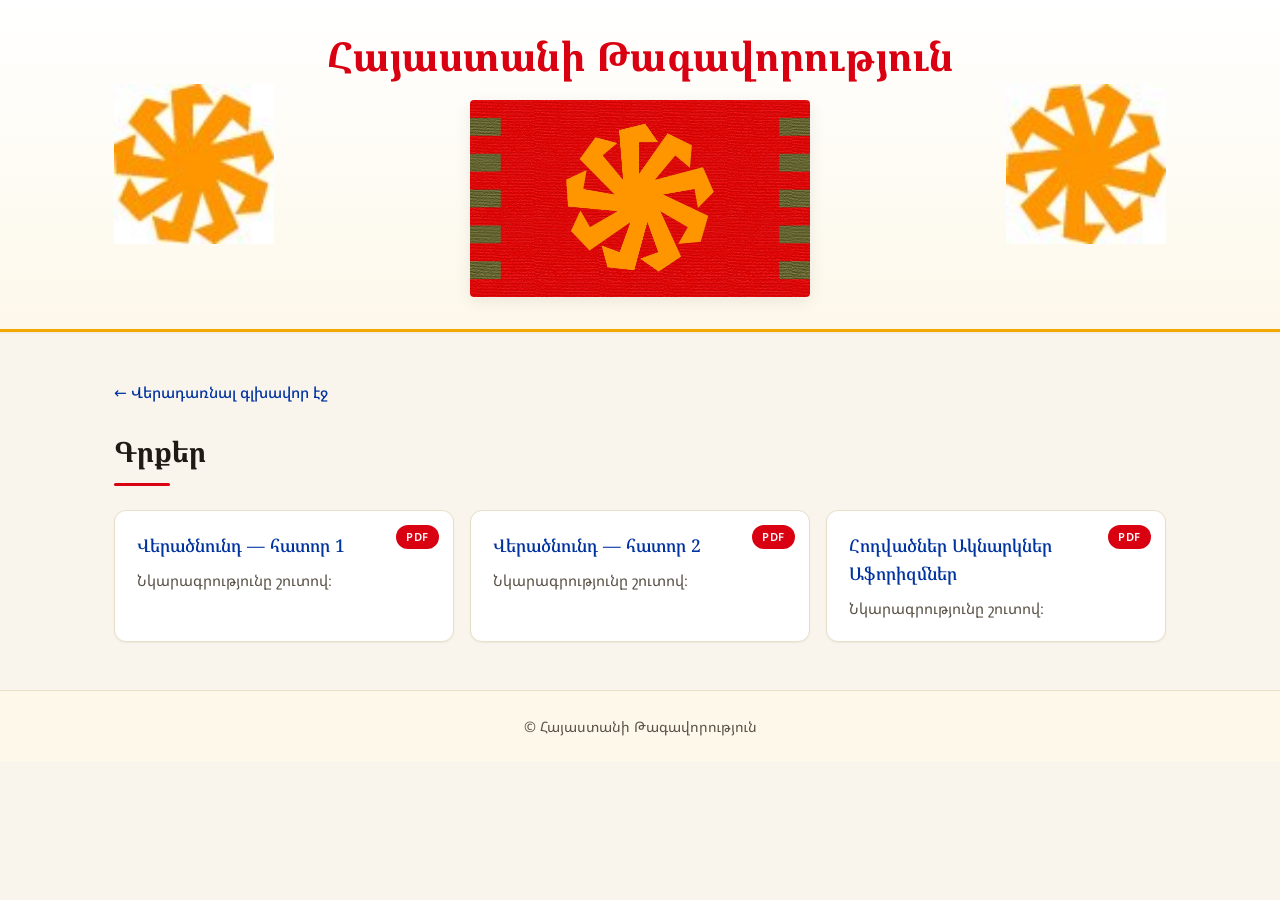
==== resources/important/books.html @ f5500ae0 "Rules and Constitution" ====
<!DOCTYPE html>
<html lang="hy">
<head>
    <meta charset="UTF-8">
    <meta name="viewport" content="width=device-width, initial-scale=1.0">
    <link rel="preconnect" href="https://fonts.googleapis.com">
    <link rel="preconnect" href="https://fonts.gstatic.com" crossorigin>
    <link href="https://fonts.googleapis.com/css2?family=Noto+Serif+Armenian:wght@500;700&family=Noto+Sans+Armenian:wght@400;500;600&display=swap" rel="stylesheet">
    <link rel="stylesheet" href="../../styles.css">
    <link rel="icon" type="image/png" href="../images/gerb1.ico">
    <title>Գրքեր — Հայաստանի Թագավորություն</title>
</head>
<body>
<header class="hero">
    <div class="hero-inner">
        <img class="gerb" src="../images/gerb1.jpg" alt="Զինանշան">
        <div class="hero-center">
            <a href="../../index.html" class="hero-title-link">
                <h1 class="hero-title">Հայաստանի Թագավորություն</h1>
            </a>
            <img class="flag" src="../images/flag_original.jpg" alt="Հայաստանի դրոշ">
        </div>
        <img class="gerb" src="../images/gerb2.jpg" alt="Զինանշան">
    </div>
</header>

<main class="container">
    <nav class="breadcrumb">
        <a href="../../index.html">← Վերադառնալ գլխավոր էջ</a>
    </nav>

    <section class="link-section">
        <h2 class="section-title">Գրքեր</h2>
        <ul class="link-grid">
            <li class="link-card">
                <span class="badge">PDF</span>
                <a href="../books/rebirth.pdf" target="_blank" rel="noopener noreferrer">Վերածնունդ — հատոր 1</a>
                <p>Նկարագրությունը շուտով։</p>
            </li>
            <li class="link-card">
                <span class="badge">PDF</span>
                <a href="../books/rebirth_2.pdf" target="_blank" rel="noopener noreferrer">Վերածնունդ — հատոր 2</a>
                <p>Նկարագրությունը շուտով։</p>
            </li>
            <li class="link-card">
                <span class="badge">PDF</span>
                <a href="../books/articles.pdf" target="_blank" rel="noopener noreferrer">Հոդվածներ Ակնարկներ Աֆորիզմներ</a>
                <p>Նկարագրությունը շուտով։</p>
            </li>
        </ul>
    </section>
</main>

<footer class="site-footer">
    <p>© Հայաստանի Թագավորություն</p>
</footer>
</body>
</html>
---- styles.css ----
:root {
    --color-bg: #faf5ec;
    --color-surface: #ffffff;
    --color-border: #e8dfc9;
    --color-text: #1f1a14;
    --color-muted: #5a5247;
    --color-primary: #0033a0;
    --color-primary-hover: #002073;
    --color-accent: #d90012;
    --color-apricot: #f2a800;
    --shadow-sm: 0 1px 2px rgba(31, 26, 20, 0.06);
    --shadow-md: 0 4px 16px rgba(31, 26, 20, 0.08);
    --radius: 12px;
}

* {
    box-sizing: border-box;
}

html {
    scroll-behavior: smooth;
}

body {
    margin: 0;
    background-color: var(--color-bg);
    color: var(--color-text);
    font-family: 'Noto Sans Armenian', 'Segoe UI', system-ui, sans-serif;
    font-size: 16px;
    line-height: 1.6;
    -webkit-font-smoothing: antialiased;
    -moz-osx-font-smoothing: grayscale;
}

/* ========== Hero ========== */
.hero {
    background: linear-gradient(180deg, #ffffff 0%, #fdf8ea 100%);
    border-bottom: 3px solid var(--color-apricot);
    box-shadow: var(--shadow-sm);
}

.hero-inner {
    max-width: 1100px;
    margin: 0 auto;
    padding: 32px 24px;
    display: flex;
    align-items: center;
    justify-content: space-between;
    gap: 32px;
}

.hero-center {
    display: flex;
    flex-direction: column;
    align-items: center;
    gap: 20px;
    flex: 1;
    min-width: 0;
}

.hero-title {
    font-family: 'Noto Serif Armenian', 'Georgia', serif;
    font-weight: 700;
    font-size: clamp(1.5rem, 3.2vw, 2.5rem);
    letter-spacing: 0.5px;
    color: var(--color-accent);
    margin: 0;
    text-align: center;
    line-height: 1.2;
}

.hero-title-link {
    text-decoration: none;
    color: inherit;
    display: inline-block;
    transition: opacity 0.2s ease;
}

.hero-title-link:hover .hero-title,
.hero-title-link:focus-visible .hero-title {
    opacity: 0.8;
}

.hero-title-link:focus-visible {
    outline: 2px solid var(--color-apricot);
    outline-offset: 4px;
    border-radius: 4px;
}

.gerb {
    width: 160px;
    height: 160px;
    object-fit: contain;
    flex-shrink: 0;
}

.flag {
    width: 100%;
    max-width: 340px;
    height: auto;
    border-radius: 4px;
    box-shadow: var(--shadow-md);
}

/* ========== Main container ========== */
.container {
    max-width: 1100px;
    margin: 0 auto;
    padding: 48px 24px;
}

.link-section {
    margin-bottom: 56px;
}

.link-section:last-child {
    margin-bottom: 0;
}

.section-title {
    font-family: 'Noto Serif Armenian', 'Georgia', serif;
    font-size: 1.75rem;
    font-weight: 700;
    color: var(--color-text);
    margin: 0 0 24px;
    padding-bottom: 12px;
    position: relative;
}

.section-title::after {
    content: '';
    position: absolute;
    left: 0;
    bottom: 0;
    width: 56px;
    height: 3px;
    background: var(--color-accent);
    border-radius: 2px;
}

/* ========== Link cards ========== */
.link-grid {
    list-style: none;
    padding: 0;
    margin: 0;
    display: grid;
    grid-template-columns: repeat(auto-fill, minmax(300px, 1fr));
    gap: 16px;
}

.link-card {
    background: var(--color-surface);
    border: 1px solid var(--color-border);
    border-radius: var(--radius);
    padding: 20px 22px;
    box-shadow: var(--shadow-sm);
    transition: transform 0.2s ease, box-shadow 0.2s ease, border-color 0.2s ease;
    position: relative;
    overflow: hidden;
}

.link-card::before {
    content: '';
    position: absolute;
    top: 0;
    left: 0;
    width: 4px;
    height: 100%;
    background: var(--color-primary);
    transform: scaleY(0);
    transform-origin: top;
    transition: transform 0.25s ease;
}

.link-card:hover {
    transform: translateY(-2px);
    box-shadow: var(--shadow-md);
    border-color: var(--color-apricot);
}

.link-card:hover::before {
    transform: scaleY(1);
}

.link-card a {
    display: inline-block;
    font-family: 'Noto Serif Armenian', 'Georgia', serif;
    font-size: 1.1rem;
    font-weight: 500;
    color: var(--color-primary);
    text-decoration: none;
    margin-bottom: 6px;
    transition: color 0.2s ease;
}

.link-card a:hover,
.link-card a:focus {
    color: var(--color-primary-hover);
    text-decoration: underline;
    text-decoration-thickness: 2px;
    text-underline-offset: 3px;
}

.link-card a:focus-visible {
    outline: 2px solid var(--color-apricot);
    outline-offset: 3px;
    border-radius: 2px;
}

.link-card p {
    margin: 4px 0 0;
    color: var(--color-muted);
    font-size: 0.95rem;
    line-height: 1.55;
}

.link-card .badge {
    position: absolute;
    top: 14px;
    right: 14px;
    font-family: 'Noto Sans Armenian', system-ui, sans-serif;
    font-size: 0.7rem;
    font-weight: 600;
    letter-spacing: 0.6px;
    background: var(--color-accent);
    color: #fff;
    padding: 3px 10px;
    border-radius: 999px;
}

/* ========== Breadcrumb / back nav ========== */
.breadcrumb {
    margin-bottom: 24px;
}

.breadcrumb a {
    font-size: 0.95rem;
    color: var(--color-primary);
    text-decoration: none;
    font-weight: 500;
    transition: color 0.2s ease;
}

.breadcrumb a:hover,
.breadcrumb a:focus-visible {
    color: var(--color-primary-hover);
    text-decoration: underline;
    text-underline-offset: 3px;
}

/* ========== Document (long-form reading) ========== */
.container-narrow {
    max-width: 820px;
}

.document {
    background: var(--color-surface);
    border: 1px solid var(--color-border);
    border-radius: var(--radius);
    padding: 56px 64px;
    box-shadow: var(--shadow-md);
    font-family: 'Noto Serif Armenian', 'Georgia', serif;
    font-size: 1.0625rem;
    line-height: 1.8;
    color: var(--color-text);
}

.document-title {
    font-family: 'Noto Serif Armenian', 'Georgia', serif;
    text-align: center;
    font-size: clamp(1.6rem, 3vw, 2.25rem);
    font-weight: 700;
    color: var(--color-accent);
    text-transform: uppercase;
    letter-spacing: 2px;
    margin: 0 0 48px;
    padding-bottom: 20px;
    border-bottom: 2px solid var(--color-apricot);
}

.rule-section {
    margin-bottom: 40px;
}

.rule-section:last-of-type {
    margin-bottom: 32px;
}

.rule-section h2 {
    font-family: 'Noto Serif Armenian', 'Georgia', serif;
    font-size: 1.25rem;
    font-weight: 700;
    color: var(--color-primary);
    text-transform: uppercase;
    letter-spacing: 1.2px;
    margin: 0 0 16px;
    padding-bottom: 6px;
    border-bottom: 2px solid var(--color-apricot);
    display: inline-block;
}

.rule-section p {
    margin: 0 0 16px;
    text-align: justify;
    hyphens: auto;
}

.rule-section p:last-child {
    margin-bottom: 0;
}

.condemn-list {
    list-style: none;
    padding: 0 0 0 20px;
    margin: 18px 0;
    border-left: 3px solid var(--color-accent);
}

.condemn-list li {
    position: relative;
    padding-left: 20px;
    margin-bottom: 12px;
    color: var(--color-text);
}

.condemn-list li::before {
    content: '◆';
    position: absolute;
    left: 0;
    top: 0;
    color: var(--color-accent);
    font-size: 0.7rem;
    line-height: 1.9;
}

.condemn-list li:last-child {
    margin-bottom: 0;
}

.rule-section .note {
    background: #fdf6e3;
    border-left: 3px solid var(--color-apricot);
    padding: 14px 20px;
    margin: 18px 0 0;
    font-style: italic;
    color: var(--color-muted);
    border-radius: 0 4px 4px 0;
}

.document-divider {
    text-align: center;
    color: var(--color-apricot);
    font-size: 1.5rem;
    letter-spacing: 10px;
    margin: 40px 0 32px;
    user-select: none;
}

.document-subtitle {
    display: inline-block;
    margin-top: 8px;
    font-size: 0.6em;
    font-weight: 500;
    letter-spacing: 2px;
    color: var(--color-muted);
    text-transform: none;
}

.document-part-title {
    font-family: 'Noto Serif Armenian', 'Georgia', serif;
    font-size: 1.5rem;
    font-weight: 700;
    text-align: center;
    text-transform: uppercase;
    letter-spacing: 3px;
    color: var(--color-accent);
    margin: 48px 0 32px;
    padding: 16px 0;
    border-top: 2px solid var(--color-apricot);
    border-bottom: 2px solid var(--color-apricot);
}

.preamble-intro {
    font-weight: 600;
    font-size: 1.1em;
}

.preamble-list {
    list-style: none;
    padding: 0 0 0 24px;
    margin: 16px 0;
    border-left: 3px solid var(--color-primary);
}

.preamble-list li {
    position: relative;
    padding-left: 22px;
    margin-bottom: 10px;
    line-height: 1.65;
}

.preamble-list li::before {
    content: '★';
    position: absolute;
    left: 0;
    top: 0;
    color: var(--color-primary);
    font-size: 0.85rem;
    line-height: 2.1;
}

.preamble-list li:last-child {
    margin-bottom: 0;
}

.anthem {
    margin: 20px auto;
    padding: 24px 28px;
    background: #fdf6e3;
    border: 1px solid var(--color-border);
    border-radius: var(--radius);
    text-align: center;
    font-style: italic;
    line-height: 1.9;
    max-width: 560px;
}

.anthem-verse,
.anthem-chorus {
    margin: 16px 0;
}

.anthem-chorus {
    font-weight: 500;
    color: var(--color-primary);
}

.anthem-label {
    font-style: normal;
    font-weight: 600;
    color: var(--color-accent);
    text-transform: uppercase;
    letter-spacing: 1.5px;
    font-size: 0.85em;
    margin: 20px 0 8px;
}

.consequences-list {
    list-style: none;
    padding: 0 0 0 20px;
    margin: 18px 0;
    border-left: 3px solid var(--color-primary);
}

.consequences-list li {
    position: relative;
    padding-left: 22px;
    margin-bottom: 12px;
}

.consequences-list li::before {
    content: '→';
    position: absolute;
    left: 0;
    top: 0;
    color: var(--color-primary);
    font-weight: 700;
    line-height: 1.6;
}

.consequences-list li:last-child {
    margin-bottom: 0;
}

.document-closing {
    text-align: justify;
    hyphens: auto;
    margin: 0 0 32px;
}

.document-signature {
    text-align: right;
    font-style: italic;
    color: var(--color-muted);
    margin: 0;
    line-height: 1.6;
}

@media (max-width: 768px) {
    .document {
        padding: 32px 24px;
        font-size: 1rem;
        line-height: 1.75;
    }

    .document-title {
        letter-spacing: 1px;
        margin-bottom: 32px;
        padding-bottom: 16px;
    }

    .rule-section {
        margin-bottom: 32px;
    }

    .rule-section h2 {
        font-size: 1.05rem;
        letter-spacing: 0.8px;
    }

    .rule-section p,
    .document-closing {
        text-align: left;
    }

    .condemn-list {
        padding-left: 14px;
    }

    .document-divider {
        letter-spacing: 6px;
        margin: 28px 0 24px;
    }

    .document-part-title {
        font-size: 1.1rem;
        letter-spacing: 1.5px;
        margin: 32px 0 24px;
        padding: 12px 0;
    }

    .anthem {
        padding: 18px 16px;
        line-height: 1.75;
    }

    .preamble-list,
    .consequences-list {
        padding-left: 14px;
    }
}

/* ========== Footer ========== */
.site-footer {
    border-top: 1px solid var(--color-border);
    padding: 24px;
    text-align: center;
    color: var(--color-muted);
    font-size: 0.9rem;
    background: #fdf8ea;
}

.site-footer p {
    margin: 0;
}

/* ========== Responsive ========== */
@media (max-width: 768px) {
    .hero-inner {
        flex-direction: column;
        gap: 20px;
        padding: 24px 16px;
    }

    .gerb {
        width: 110px;
        height: 110px;
    }

    .container {
        padding: 32px 16px;
    }

    .link-section {
        margin-bottom: 40px;
    }

    .section-title {
        font-size: 1.4rem;
    }

    .link-grid {
        grid-template-columns: 1fr;
    }
}

@media (max-width: 480px) {
    .hero-inner {
        gap: 16px;
    }

    .gerb {
        width: 90px;
        height: 90px;
    }

    .flag {
        max-width: 260px;
    }
}
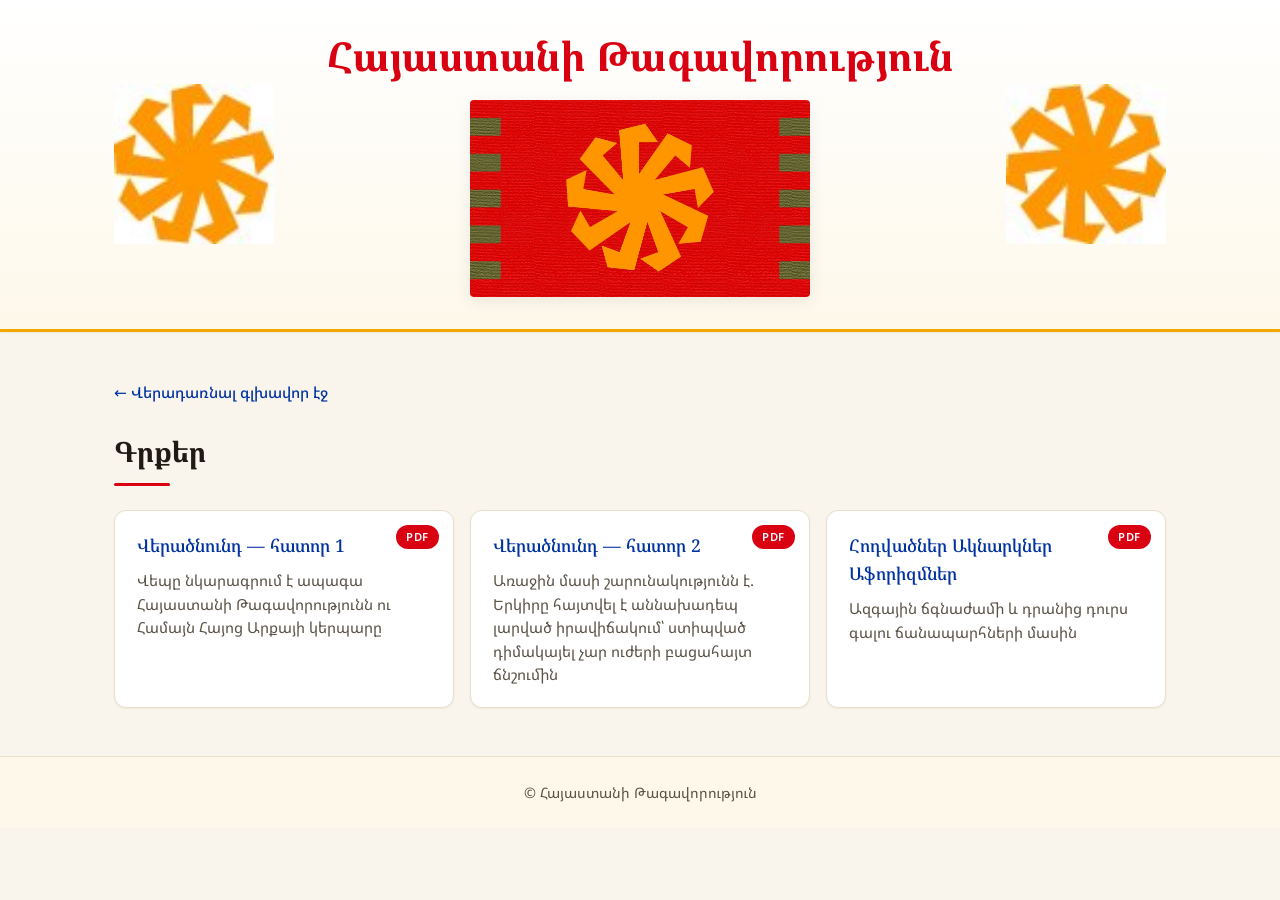
==== commit d9e538ba: "Book descriptions" ====
--- a/resources/important/books.html
+++ b/resources/important/books.html
@@ -35,17 +35,17 @@
             <li class="link-card">
                 <span class="badge">PDF</span>
                 <a href="../books/rebirth.pdf" target="_blank" rel="noopener noreferrer">Վերածնունդ — հատոր 1</a>
-                <p>Նկարագրությունը շուտով։</p>
+                <p>Վեպը նկարագրում է ապագա Հայաստանի Թագավորությունն ու Համայն Հայոց Արքայի կերպարը</p>
             </li>
             <li class="link-card">
                 <span class="badge">PDF</span>
                 <a href="../books/rebirth_2.pdf" target="_blank" rel="noopener noreferrer">Վերածնունդ — հատոր 2</a>
-                <p>Նկարագրությունը շուտով։</p>
+                <p>Առաջին մասի շարունակությունն է. Երկիրը հայտվել է աննախադեպ լարված իրավիճակում՝ ստիպված դիմակայել չար ուժերի բացահայտ ճնշումին</p>
             </li>
             <li class="link-card">
                 <span class="badge">PDF</span>
                 <a href="../books/articles.pdf" target="_blank" rel="noopener noreferrer">Հոդվածներ Ակնարկներ Աֆորիզմներ</a>
-                <p>Նկարագրությունը շուտով։</p>
+                <p>Ազգային ճգնաժամի և դրանից դուրս գալու ճանապարհների մասին</p>
             </li>
         </ul>
     </section>
--- a/styles.css
+++ b/styles.css
@@ -413,6 +413,43 @@
     margin-bottom: 0;
 }
 
+.gerbs-pair {
+    display: flex;
+    justify-content: center;
+    align-items: center;
+    gap: 32px;
+    margin: 20px 0;
+    flex-wrap: wrap;
+}
+
+.gerbs-pair img {
+    width: 180px;
+    height: 180px;
+    object-fit: contain;
+    border: 1px solid var(--color-border);
+    border-radius: var(--radius);
+    background: #fff;
+    padding: 12px;
+    box-shadow: var(--shadow-sm);
+}
+
+.flags-stack {
+    display: flex;
+    flex-direction: column;
+    align-items: center;
+    gap: 20px;
+    margin: 20px 0;
+}
+
+.flags-stack img {
+    width: 100%;
+    max-width: 400px;
+    height: auto;
+    border: 1px solid var(--color-border);
+    border-radius: 4px;
+    box-shadow: var(--shadow-md);
+}
+
 .anthem {
     margin: 20px auto;
     padding: 24px 28px;
@@ -538,6 +575,24 @@
     .consequences-list {
         padding-left: 14px;
     }
+
+    .gerbs-pair {
+        gap: 16px;
+    }
+
+    .gerbs-pair img {
+        width: 130px;
+        height: 130px;
+        padding: 8px;
+    }
+
+    .flags-stack {
+        gap: 14px;
+    }
+
+    .flags-stack img {
+        max-width: 280px;
+    }
 }
 
 /* ========== Footer ========== */
